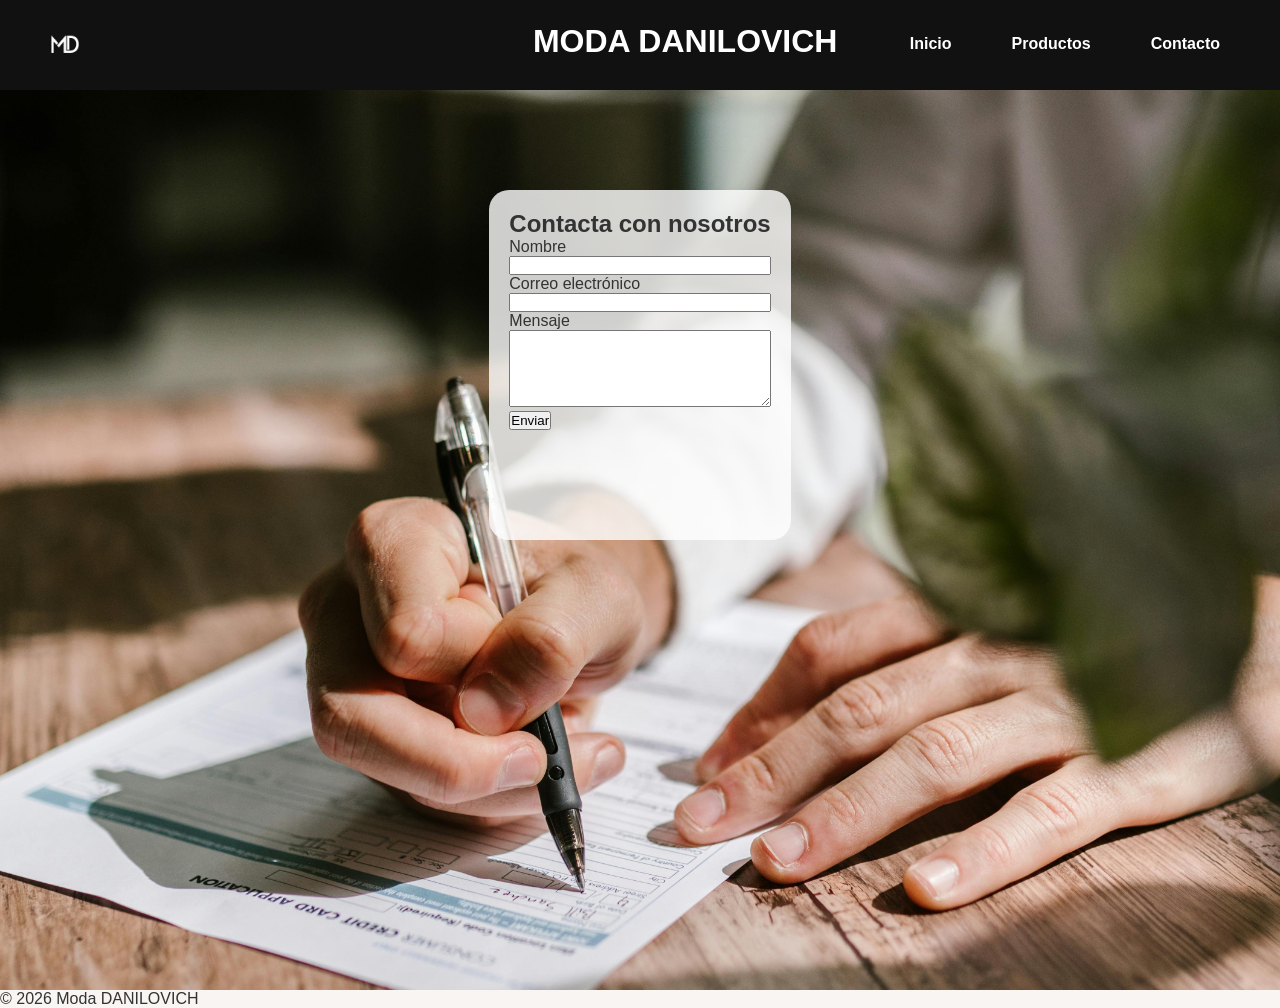
==== contacto.html @ 4bc08bbd "avanzamos" ====
<!DOCTYPE html>
<html lang="es">
<head>
    <meta charset="UTF-8">
    <meta name="viewport" content="width=device-width, initial-scale=1.0">
    <title>MODA DANILOVICH - INICIO</title>
    <link rel="stylesheet" href="style3.css">
</head>
<body>

    <header>
        <img class="logo" src="images/logo.png" alt="Logo MD">

        <h1>MODA DANILOVICH</h1>

        <nav>
            <a href="index.html">Inicio</a>
            <a href="producto.html">Productos</a>
            <a href="contacto.html">Contacto</a>
        </nav>
    </header>

    <main>
        <section class="seccion-contacto">
            <div class="caja">
                <h2>Contacta con nosotros</h2>

                <label>Nombre</label>
                <input type="text" id="nombre">

                <label>Correo electrónico</label>
                <input type="text" id="correo">

                <label>Mensaje</label>
                <textarea id="mensaje" rows="5"></textarea>

                <button type="button" onclick="comprobarFormulario()">Enviar</button>

                <p id="texto"></p>
            </div>
            
        </section>
        
    </main>

    <footer>
        <p>© 2026 Moda DANILOVICH</p>
    </footer>

</body>
</html>
---- style3.css ----
* {
  margin: 0;
  padding: 0;
  box-sizing: border-box;
}

body {
    font-family: 'Segoe UI', Tahoma, Geneva, Verdana, sans-serif;
    background-color: #f8f5f2;
    color: #333;
    min-height: 100vh;
}

header {
  background-color: #111;
  color: white;
  padding: 20px 40px;
  position: relative;
  height: 90px;
}

h1 {
  margin: 0;
  width: 500px;
  text-align: center;
  position: absolute;
  left: 34%;
  top: 25%;

}

nav {
  position: absolute;
  right: 40px;
  top: 50%;
  margin-top: -10px;
  display: flex;
  gap: 40px;
}
  



nav a {
  text-decoration: none;
  color: white;
  margin-right: 20px;
  font-weight: bold;

}

.logo {
  width: 50px;
  height: 50px;
}

.seccion-contacto {
    background-image: url(images/formulario.jpg);
    height: 100vh;
    background-size: cover;
    background-position: center;
    height: calc(100vh-90px);
    display: flex;
}

.caja {
    padding: 40px;
    margin: 100px auto;
    background-color: white;
    padding: 20px;
    border: 1,5px solid black;
    border-radius: 20px;
     background-color: rgba(255, 255, 255, 0.8);
     height: 350px;
     

}

label {
    display: block;
}

input, textarea {
    width: 100%;
}
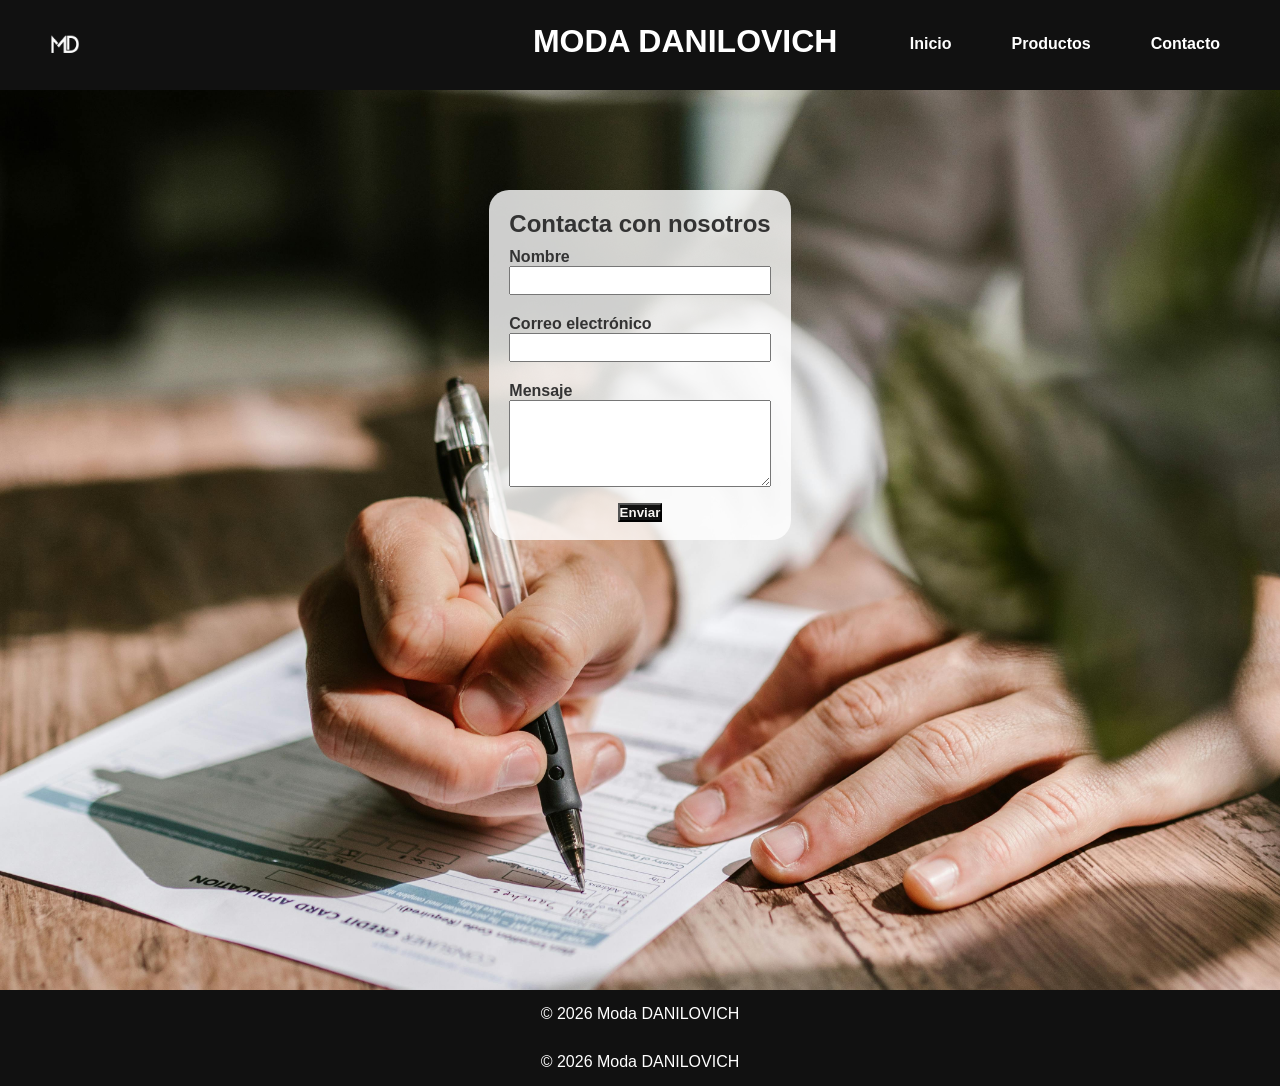
==== commit ded58f82: "creo q acabado" ====
--- a/contacto.html
+++ b/contacto.html
@@ -46,6 +46,29 @@
     <footer>
         <p>© 2026 Moda DANILOVICH</p>
     </footer>
+    <footer>
+    <p>© 2026 Moda DANILOVICH</p>
+</footer>
+
+<script>
+    function comprobarFormulario() {
+        var nombre = document.getElementById("nombre").value;
+        var correo = document.getElementById("correo").value;
+        var mensaje = document.getElementById("mensaje").value;
+        var texto = document.getElementById("texto");
+
+        if (nombre == "" || correo == "" || mensaje == "") {
+            texto.innerHTML = "Por favor, rellena todos los campos";
+            texto.style.color = "red";
+        } else {
+            texto.innerHTML = "Formulario enviado correctamente";
+            texto.style.color = "green";
+        }
+    }
+</script>
+
+</body>
+</html>
 
 </body>
 </html>
--- a/style3.css
+++ b/style3.css
@@ -59,7 +59,7 @@
     height: 100vh;
     background-size: cover;
     background-position: center;
-    height: calc(100vh-90px);
+    height: calc(100vh-90px-60px);
     display: flex;
 }
 
@@ -70,16 +70,36 @@
     padding: 20px;
     border: 1,5px solid black;
     border-radius: 20px;
-     background-color: rgba(255, 255, 255, 0.8);
-     height: 350px;
-     
+    background-color: rgba(255, 255, 255, 0.8);
+    height: 350px;
+    font-weight: bold;
+    
 
 }
 
 label {
     display: block;
+    margin-top: 10px;
 }
 
 input, textarea {
     width: 100%;
+    margin-bottom: 10px;
+    padding: 5px;
+}
+
+button {
+    display: block;
+    margin: 2px auto;
+    font-weight: bold;
+    color: #f8f5f2;
+    background-color: #111;
+    cursor: pointer;
+}
+
+footer {
+  background-color: #111;
+  color: white;
+  text-align: center;
+  padding: 15px;
 }
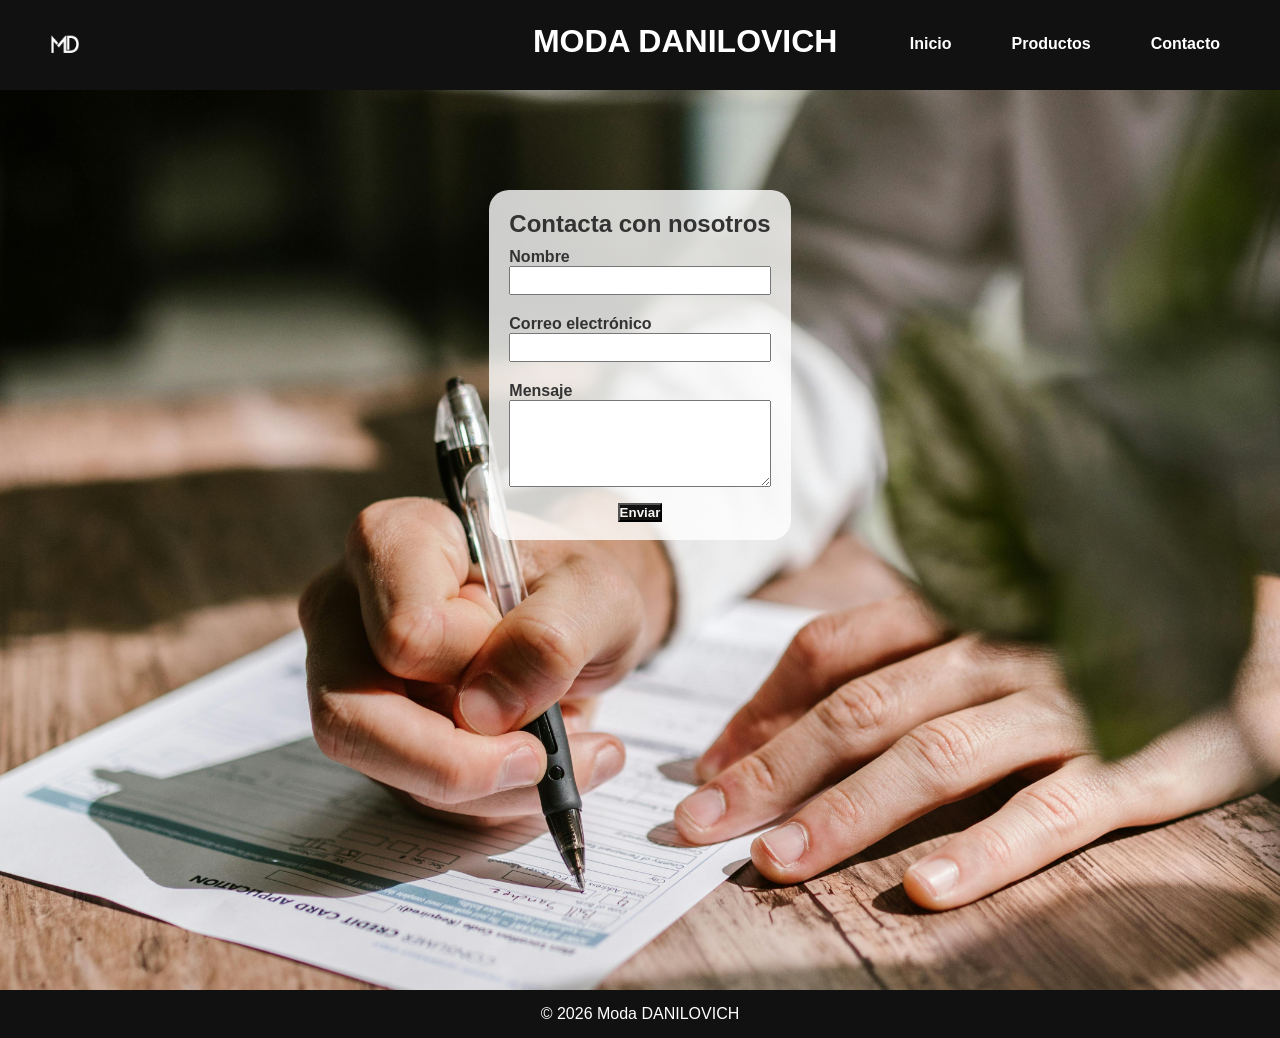
==== commit bdd4c3e9: "REMATANDOO" ====
--- a/contacto.html
+++ b/contacto.html
@@ -46,9 +46,7 @@
     <footer>
         <p>© 2026 Moda DANILOVICH</p>
     </footer>
-    <footer>
-    <p>© 2026 Moda DANILOVICH</p>
-</footer>
+    
 
 <script>
     function comprobarFormulario() {
@@ -58,13 +56,16 @@
         var texto = document.getElementById("texto");
 
         if (nombre == "" || correo == "" || mensaje == "") {
-            texto.innerHTML = "Por favor, rellena todos los campos";
-            texto.style.color = "red";
-        } else {
-            texto.innerHTML = "Formulario enviado correctamente";
-            texto.style.color = "green";
-        }
+        texto.innerHTML = "Por favor, rellena todos los campos";
+        texto.style.color = "red";
+    } else if (!correo.includes("@") || !correo.includes(".")) {
+        texto.innerHTML = "Introduce un correo válido";
+        texto.style.color = "red";
+    } else {
+        texto.innerHTML = "Formulario enviado correctamente";
+        texto.style.color = "green";
     }
+}
 </script>
 
 </body>
--- a/style3.css
+++ b/style3.css
@@ -47,6 +47,10 @@
   margin-right: 20px;
   font-weight: bold;
 
+}
+
+nav a:hover {
+  color: #b08d21;
 }
 
 .logo {
@@ -102,4 +106,23 @@
   color: white;
   text-align: center;
   padding: 15px;
+}
+
+@media (max-width: 768px) {
+  header {
+    height: auto;
+    text-align: center;
+  }
+
+  h1 {
+    position: static;
+    width: auto;
+    margin-top: 10px;
+  }
+
+  nav {
+    position: static;
+    margin-top: 10px;
+    justify-content: center;
+  }
 }
